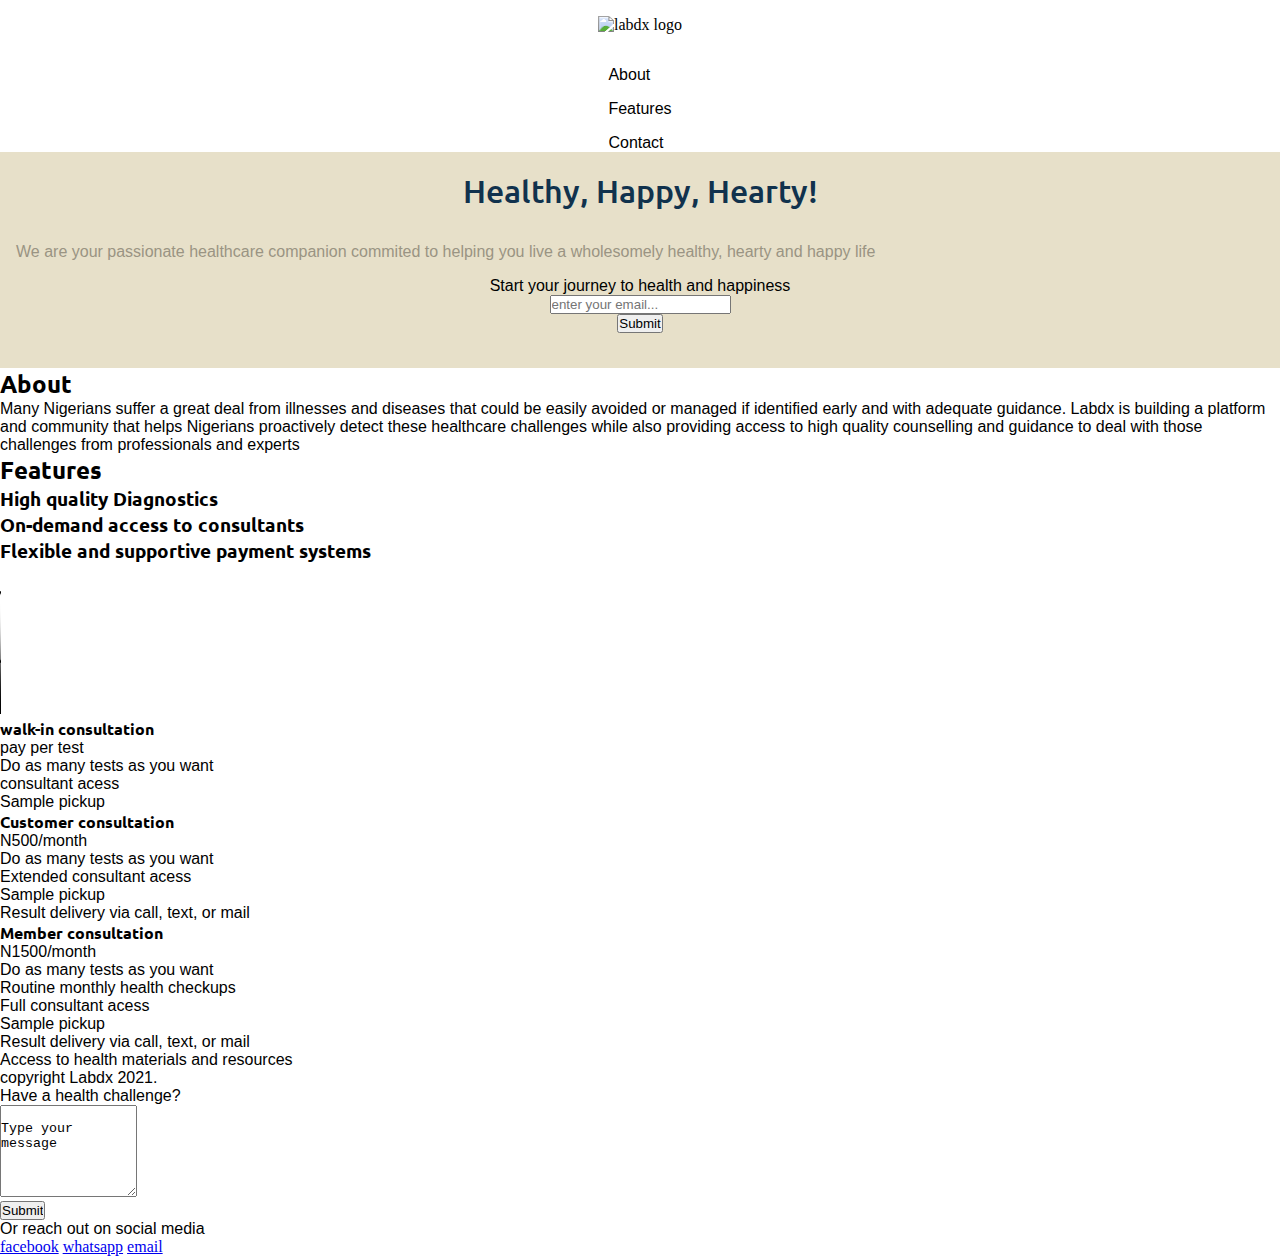
==== index.html @ f2be060b "updatedIndexfile" ====
<!DOCTYPE html>
<html lang="en"
  dir="ltr">

  <head>
    <meta charset="utf-8">
    <link href="https://fonts.googleapis.com/css2?family=Spline+Sans:wght@300;500&family=Ubuntu:wght@300;500&display=swap"
      rel="stylesheet">
    <link rel="stylesheet"
      href="indexstyles.css">
    <title>LabDx Healthcare</title>
  </head>

  <body>
    <header id="header">
      <img src=""
        id="header-img"
        alt="labdx logo">
      <nav id="nav-bar">
        <ul>
          <li id="nav-link"
            href='#about'>About</li>
          <li id="nav-link"
            href='#features'>Features</li>
          <li id="nav-link"
            href='#contact'>Contact</li>
        </ul>
      </nav>
    </header>

    <main>
      <section class="banner">
        <h1 class="header-text">Healthy, Happy, Hearty!</h1>
        <p class="description">We are your passionate healthcare companion commited to
          helping you live a wholesomely healthy, hearty and happy life</p>

        <form id="form"
          class="email-list"
          action=""
          method="">
          <label for="email">Start your journey to health and happiness</label><br>
          <input id="email"
            type="email"
            name="email"
            value=""
            placeholder="enter your email..."><br>
          <input type="submit"
            name=""
            value="Submit">
        </form>
      </section>

      <section id="About">
        <h2>About</h2>
        <p>Many Nigerians suffer a great deal from illnesses and diseases that
          could be easily avoided or managed if identified early and with adequate guidance.
          Labdx is building a platform and community that helps Nigerians proactively detect
          these healthcare challenges while also providing access to high quality counselling
          and guidance to deal with those challenges from professionals and experts </p>
      </section>

      <section id="features">
        <h2>Features</h2>
        <div class="feature-1">
          <h3>High quality Diagnostics</h3>

        </div>

        <div class="feature">
          <h3>On-demand access to consultants</h3>

        </div>

        <div class="feature">
          <h3>Flexible and supportive payment systems</h3>
        </div>

        <div class="video-embed">
          <video src="videofile.ogg"
            autoplay
            poster="posterimage.jpg"
            controls
            autoplay="none">
          </video>

        </div>
      </section>

      <section id="services">
        <div class="services">
          <h4>walk-in consultation</h4>
          <p>pay per test</p>

          <ul>
            <li>Do as many tests as you want</li>
            <li>consultant acess</li>
            <li>Sample pickup</li>
          </ul>
        </div>

        <div class="services">
          <h4>Customer consultation</h4>
          <p>N500/month</p>

          <ul>
            <li>Do as many tests as you want</li>
            <li>Extended consultant acess</li>
            <li>Sample pickup</li>
            <li>Result delivery via call, text, or mail</li>
          </ul>
        </div>

        <div class="services">
          <h4>Member consultation</h4>
          <p>N1500/month</p>

          <ul>
            <li>Do as many tests as you want</li>
            <li>Routine monthly health checkups</li>
            <li>Full consultant acess</li>
            <li>Sample pickup</li>
            <li>Result delivery via call, text, or mail</li>
            <li>Access to health materials and resources</li>
          </ul>
        </div>
      </section>
      <footer>
        <p>copyright Labdx 2021.</p>
        <div class="contact-us">
          <form class=""
            action=""
            method="">
            <label for="textarea">Have a health challenge?</label><br>
            <textarea id="textarea"
              name="message"
              rows="6"
              cols="15">
              Type your message
            </textarea><br>

            <input type="submit">

          </form>
          <p>Or reach out on social media</p>
          <a href="#">facebook</a>
          <a href="#">whatsapp</a>
          <a href="#">email</a>

        </div>
      </footer>
    </main>

  </body>

</html>
---- indexstyles.css ----
* {
  margin: 0;
  padding: 0;
}

html {
  box-sizing: border-box;
}

:root {
  --primaryfont: 'Ubuntu', sans-serif;
  --secondaryfont: 'Spline', sans-serif;
  --backgroundcolor: #E7E0C9;
  --primarycolor: #11324D;
  --secondarycolor: #9A9483;
  --margin: 0 1em;
}

h1, h2, h3, h4 {
  font-family: var(--primaryfont);
}

p, li, input, label {
  font-family: var(--secondaryfont);
}

ul {
  list-style: none;
}

header {
  display: flex;
  flex-direction: column;
  align-items: center;
  padding-top: 1em;
  gap: 1em;
}

nav li {
  margin-top: 1em;
}

.banner {
  padding: 1.2em 1em;
  text-align: center;
  background-color: var(--backgroundcolor);
}

.banner>* {
  margin-bottom: 1em;
}

.header-text {
  font-weight: 500;
  color: var(--primarycolor);
}

p.description {
  text-align: justify;
  color: var(--secondarycolor);
}
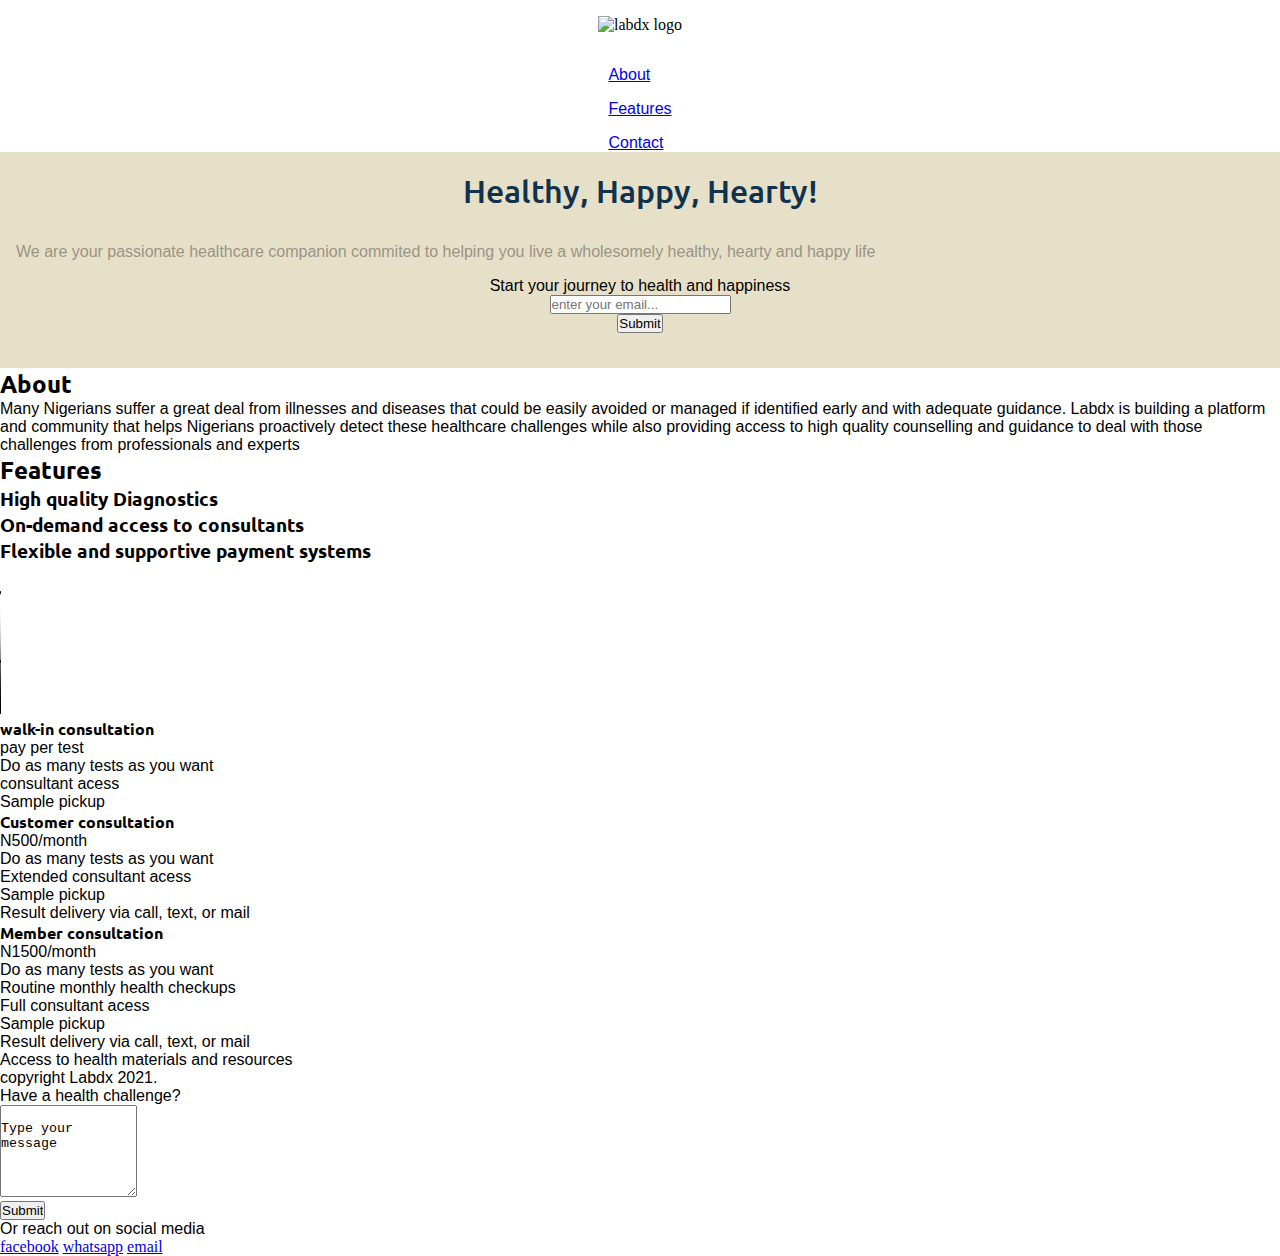
==== commit f4272283: "updatedindex.html" ====
--- a/index.html
+++ b/index.html
@@ -18,12 +18,9 @@
         alt="labdx logo">
       <nav id="nav-bar">
         <ul>
-          <li id="nav-link"
-            href='#about'>About</li>
-          <li id="nav-link"
-            href='#features'>Features</li>
-          <li id="nav-link"
-            href='#contact'>Contact</li>
+          <li id="nav-link"><a href="#about">About</a></li>
+          <li id="nav-link"><a href="#features">Features</a> </li>
+          <li id="nav-link"><a href="#footer">Contact</a></li>
         </ul>
       </nav>
     </header>
@@ -50,7 +47,7 @@
         </form>
       </section>
 
-      <section id="About">
+      <section id="about">
         <h2>About</h2>
         <p>Many Nigerians suffer a great deal from illnesses and diseases that
           could be easily avoided or managed if identified early and with adequate guidance.
@@ -124,7 +121,7 @@
           </ul>
         </div>
       </section>
-      <footer>
+      <footer id="footer">
         <p>copyright Labdx 2021.</p>
         <div class="contact-us">
           <form class=""
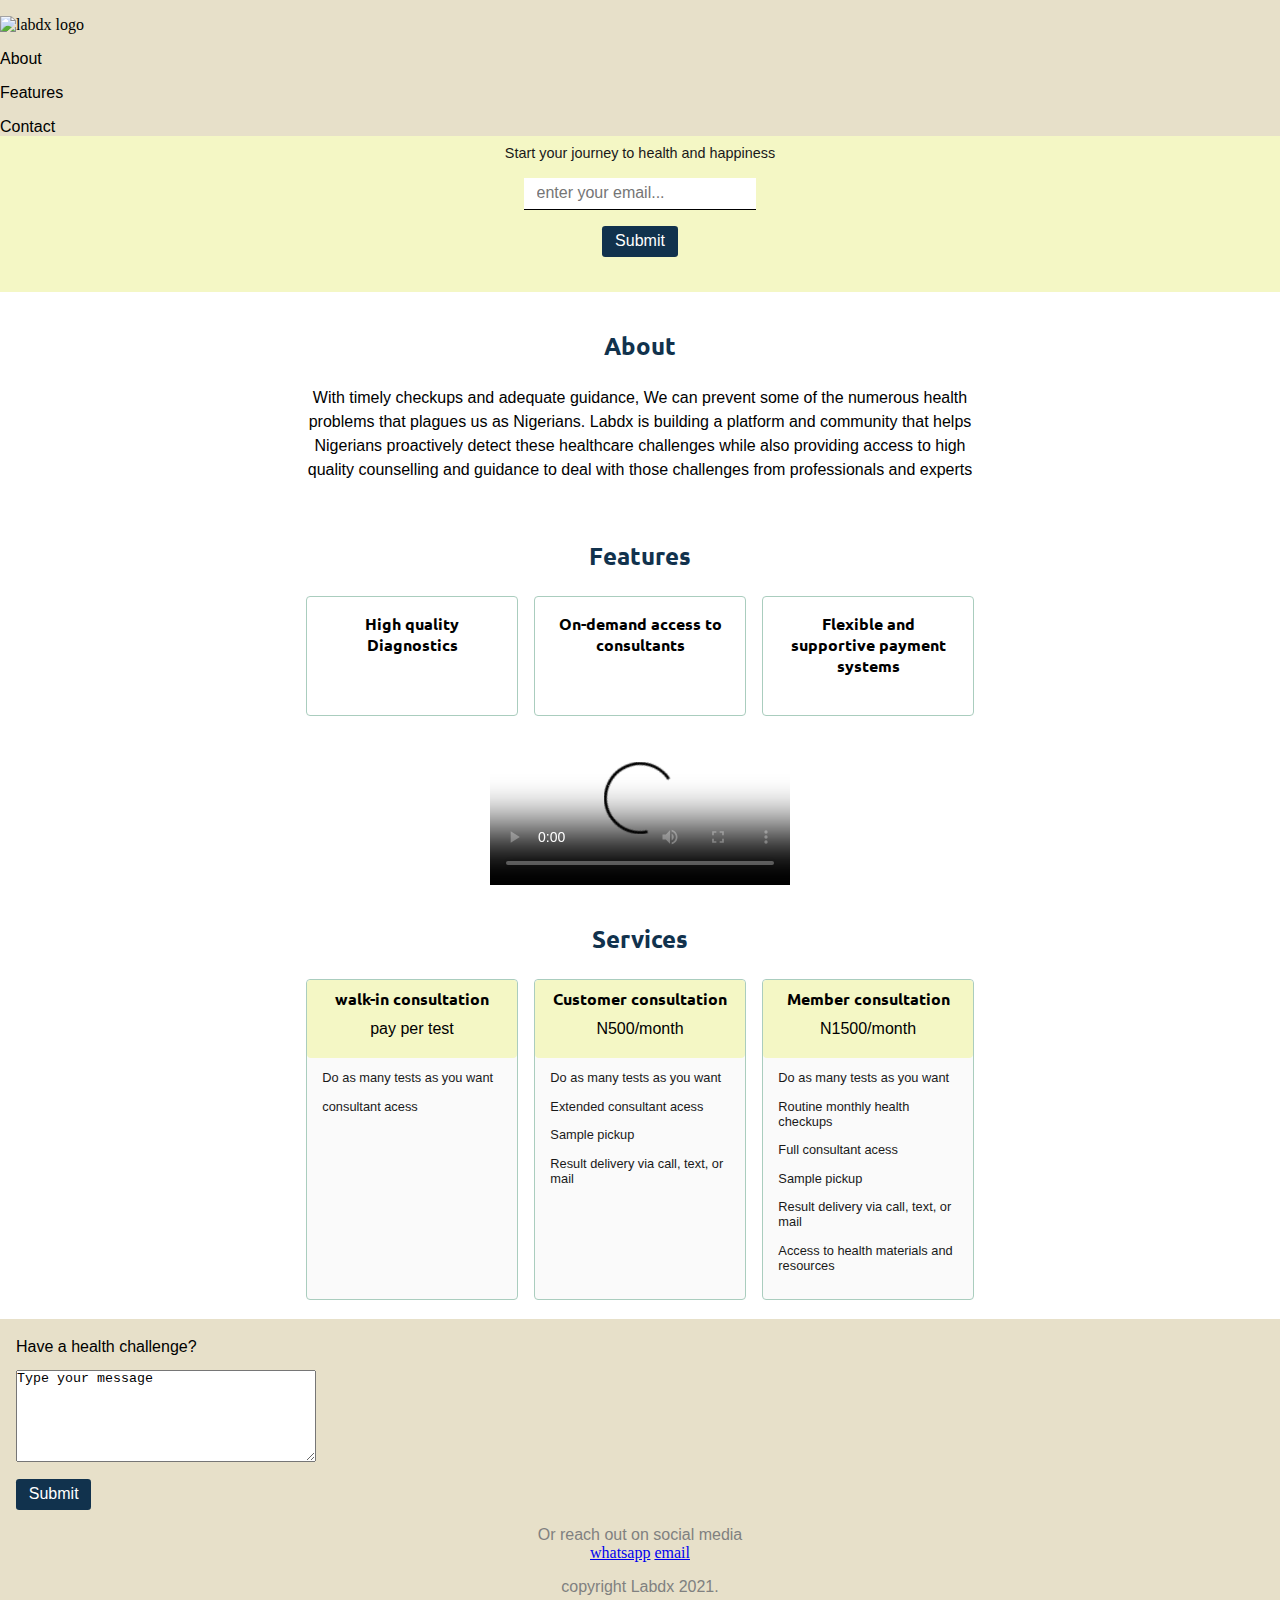
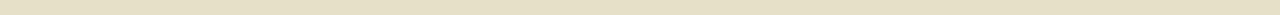
==== commit d4fcdfcd: "UpdatedIndexpage" ====
--- a/index.html
+++ b/index.html
@@ -4,10 +4,12 @@
 
   <head>
     <meta charset="utf-8">
+    <link rel="stylesheet"
+      href="indexstyles.css">
     <link href="https://fonts.googleapis.com/css2?family=Spline+Sans:wght@300;500&family=Ubuntu:wght@300;500&display=swap"
       rel="stylesheet">
-    <link rel="stylesheet"
-      href="indexstyles.css">
+    <script src="https://kit.fontawesome.com/yourcode.js"
+      crossorigin="anonymous"></script>
     <title>LabDx Healthcare</title>
   </head>
 
@@ -49,8 +51,8 @@
 
       <section id="about">
         <h2>About</h2>
-        <p>Many Nigerians suffer a great deal from illnesses and diseases that
-          could be easily avoided or managed if identified early and with adequate guidance.
+        <p>With timely checkups and adequate guidance, We can prevent some of the
+          numerous health problems that plagues us as Nigerians.
           Labdx is building a platform and community that helps Nigerians proactively detect
           these healthcare challenges while also providing access to high quality counselling
           and guidance to deal with those challenges from professionals and experts </p>
@@ -58,71 +60,79 @@
 
       <section id="features">
         <h2>Features</h2>
-        <div class="feature-1">
-          <h3>High quality Diagnostics</h3>
+        <div class="grid1">
+          <div class="feature-1 card-setup">
+            <h3>High quality Diagnostics</h3>
 
-        </div>
+          </div>
 
-        <div class="feature">
-          <h3>On-demand access to consultants</h3>
+          <div class="feature-2 card-setup">
+            <h3>On-demand access to consultants</h3>
 
-        </div>
+          </div>
 
-        <div class="feature">
-          <h3>Flexible and supportive payment systems</h3>
-        </div>
-
-        <div class="video-embed">
-          <video src="videofile.ogg"
-            autoplay
-            poster="posterimage.jpg"
-            controls
-            autoplay="none">
-          </video>
-
+          <div class="feature-3 card-setup">
+            <h3>Flexible and supportive payment systems</h3>
+          </div>
         </div>
       </section>
 
+      <div class="video-embed">
+        <video src="videofile.ogg"
+          autoplay
+          poster="posterimage.jpg"
+          controls
+          autoplay="none">
+        </video>
+
+      </div>
       <section id="services">
-        <div class="services">
-          <h4>walk-in consultation</h4>
-          <p>pay per test</p>
+        <h2>Services</h2>
+        <div class="grid2">
+          <div class="services">
+            <div class="card-title">
+              <h4>walk-in consultation</h4>
+              <p>pay per test</p>
+            </div>
 
-          <ul>
-            <li>Do as many tests as you want</li>
-            <li>consultant acess</li>
-            <li>Sample pickup</li>
-          </ul>
-        </div>
+            <ul>
+              <li>Do as many tests as you want</li>
+              <li>consultant acess</li>
 
-        <div class="services">
-          <h4>Customer consultation</h4>
-          <p>N500/month</p>
+            </ul>
+          </div>
 
-          <ul>
-            <li>Do as many tests as you want</li>
-            <li>Extended consultant acess</li>
-            <li>Sample pickup</li>
-            <li>Result delivery via call, text, or mail</li>
-          </ul>
-        </div>
+          <div class="services">
+            <div class="card-title">
+              <h4>Customer consultation</h4>
+              <p>N500/month</p>
+            </div>
+            <ul>
+              <li>Do as many tests as you want</li>
+              <li>Extended consultant acess</li>
+              <li>Sample pickup</li>
+              <li>Result delivery via call, text, or mail</li>
+            </ul>
+          </div>
 
-        <div class="services">
-          <h4>Member consultation</h4>
-          <p>N1500/month</p>
-
-          <ul>
-            <li>Do as many tests as you want</li>
-            <li>Routine monthly health checkups</li>
-            <li>Full consultant acess</li>
-            <li>Sample pickup</li>
-            <li>Result delivery via call, text, or mail</li>
-            <li>Access to health materials and resources</li>
-          </ul>
+          <div class="services services-3">
+            <div class="card-title">
+              <h4>Member consultation</h4>
+              <p>N1500/month</p>
+            </div>
+            <ul>
+              <li>Do as many tests as you want</li>
+              <li>Routine monthly health checkups</li>
+              <li>Full consultant acess</li>
+              <li>Sample pickup</li>
+              <li>Result delivery via call, text, or mail</li>
+              <li>Access to health materials and resources</li>
+            </ul>
+          </div>
         </div>
       </section>
       <footer id="footer">
-        <p>copyright Labdx 2021.</p>
+
         <div class="contact-us">
           <form class=""
             action=""
@@ -130,20 +140,21 @@
             <label for="textarea">Have a health challenge?</label><br>
             <textarea id="textarea"
               name="message"
-              rows="6"
-              cols="15">
-              Type your message
+              rows="6">Type your message
             </textarea><br>
 
             <input type="submit">
+          </form>
+        </div>
 
-          </form>
-          <p>Or reach out on social media</p>
-          <a href="#">facebook</a>
+        <p>Or reach out on social media</p>
+        <div class="sm-icons">
+          <a href="#"><i class="fa fa-facebook"></i> </a>
           <a href="#">whatsapp</a>
           <a href="#">email</a>
+        </div>
 
-        </div>
+        <p>copyright Labdx 2021.</p>
       </footer>
     </main>
 
--- a/indexstyles.css
+++ b/indexstyles.css
@@ -1,45 +1,76 @@
-* {
+*, html {
   margin: 0;
   padding: 0;
-}
-
-html {
   box-sizing: border-box;
 }
 
 :root {
   --primaryfont: 'Ubuntu', sans-serif;
   --secondaryfont: 'Spline', sans-serif;
-  --backgroundcolor: #E7E0C9;
+  --backgroundcolor: rgb(244, 247, 197);
   --primarycolor: #11324D;
-  --secondarycolor: #9A9483;
+  --secondarycolor: #191919;
+  --outlinecolor: rgb(170, 205, 190);
+  --neutralwhite: #FAFAFA;
+  --accent: #E7E0C9;
   --margin: 0 1em;
+  --padding: 1.2em 1em;
+  --line-height: calc(0.8em * 1.5)
 }
 
 h1, h2, h3, h4 {
   font-family: var(--primaryfont);
 }
 
+h3 {
+  font-size: 1em;
+}
+
 p, li, input, label {
   font-family: var(--secondaryfont);
+  font-size: 1em;
 }
 
 ul {
   list-style: none;
 }
 
+.card-setup {
+  border: 1px solid var(--outlinecolor);
+  border-radius: 4px;
+  padding: 1em 1.2em;
+}
+
+/* Main body styles */
+/* Header styles */
 header {
-  display: flex;
-  flex-direction: column;
+  /* display: flex;
+  flex-direction: row; */
   align-items: center;
   padding-top: 1em;
   gap: 1em;
+  background: var(--accent);
+  position: fixed;
+  width: 100vw;
+  top: 0;
+  left: 0;
+}
+
+nav ul {
+  /* display: flex;
+  flex-flow: row wrap; */
 }
 
 nav li {
   margin-top: 1em;
 }
 
+nav li a {
+  color: inherit;
+  text-decoration: none;
+}
+
+/* Banner styles */
 .banner {
   padding: 1.2em 1em;
   text-align: center;
@@ -51,11 +82,176 @@
 }
 
 .header-text {
-  font-weight: 500;
+  /* font-weight: 500; */
   color: var(--primarycolor);
 }
 
+p.description, label[for='email'] {
+  color: var(--secondarycolor);
+  font-size: 0.9em;
+}
+
 p.description {
-  text-align: justify;
+  line-height: var(--line-height);
+}
+
+form input#email {
+  border: none;
+  border-bottom: 1px solid;
+  margin: 1em 0;
+  padding: 0.4em 0.8em;
+}
+
+form input#email:active, form input#email:focus {
+  background: linear-gradient(to bottom, #fff, var(--backgroundcolor));
+  border-bottom: var(--primarycolor);
+  outline: none;
+}
+
+input[type='submit'] {
+  padding: 0.4em 0.8em;
+  background-color: var(--primarycolor);
+  color: #fff;
+  border: none;
+  border-radius: 0.2em;
+}
+
+input[type='submit']:hover {
+  background-color: var(--backgroundcolor);
+  color: var(--primarycolor);
+  box-shadow: 0px 2px 6px var(--secondarycolor);
+}
+
+/* body content styles */
+section#about, section#features, section#services {
+  padding: var(--padding);
+  text-align: center;
+  margin: 1.2em auto 0;
+  max-width: 700px;
+}
+
+#about h2, #features h2, #services h2 {
+  color: var(--primarycolor);
+  margin-bottom: 1em;
+}
+
+#about h2:hover, #features h2:hover, #services h2:hover {
+  border-bottom: 1px solid;
+  transition: border 2s ease;
+}
+
+#about p {
+  --line-height: calc(1em * 1.5);
+  line-height: var(--line-height);
+}
+
+.grid1 {
+  display: grid;
+  grid-template-columns: repeat(auto-fit, minmax(150px, 1fr));
+  grid-auto-flow: row;
+  grid-gap: 1em;
+  justify-items: center;
+}
+
+.grid1 div {
+  max-width: 220px;
+  height: 120px;
+}
+
+.video-embed {
+  max-width: 100%;
+  display: flex;
+  justify-content: center;
+}
+
+.video-embed video {
+  max-width: 100%;
+  height: auto;
+  margin: 0 auto;
+}
+
+.grid2 {
+  display: grid;
+  grid-template-columns: repeat(auto-fit, minmax(200px, 1fr));
+  grid-auto-flow: row;
+  grid-gap: 1em;
+}
+
+.services {
+  height: auto;
+  background: var(--neutralwhite);
+  border: 1px solid var(--outlinecolor);
+  border-radius: 4px;
+}
+
+.card-title {
+  background: #f4f7c5;
+  width: 100%;
+  padding: 0.5em 1em;
+  border-radius: 4px;
+}
+
+.services p {
+  margin: 0.7em 0;
+}
+
+.services ul {
   color: var(--secondarycolor);
+  font-size: 0.8em;
+  text-align: left;
+  padding: 1em 1.2em;
+}
+
+.services ul li {
+  margin-bottom: calc(0.7em * 1.5);
+}
+
+.services:hover {
+  box-shadow: 2px 2px 8px rgba(17, 50, 77, 0.5);
+}
+
+#footer {
+  text-align: center;
+  padding: var(--padding);
+  background: var(--accent)
+}
+
+#footer .contact-us form {
+  text-align: left;
+}
+
+#textarea {
+  margin: 1em auto;
+  width: 100%;
+  max-width: 300px;
+}
+
+#footer p {
+  color: grey;
+  margin-top: 1em;
+}
+
+/* Responsive media styles */
+@media screen and (min-width: 365px) and (max-width: 520px) {
+  .feature-3 {
+    grid-column: 1/3;
+  }
+}
+
+@media screen and (min-width: 464px) and (max-width: 680px) {
+  .services-3 {
+    grid-column: 1/3;
+  }
+
+  .services-3 ul {
+    display: inline-block;
+    margin: 0 auto;
+  }
+}
+
+@media screen and (min-width: 760px) {
+  .description {
+    width: 45vw;
+    margin: 0 auto 1.2em;
+  }
 }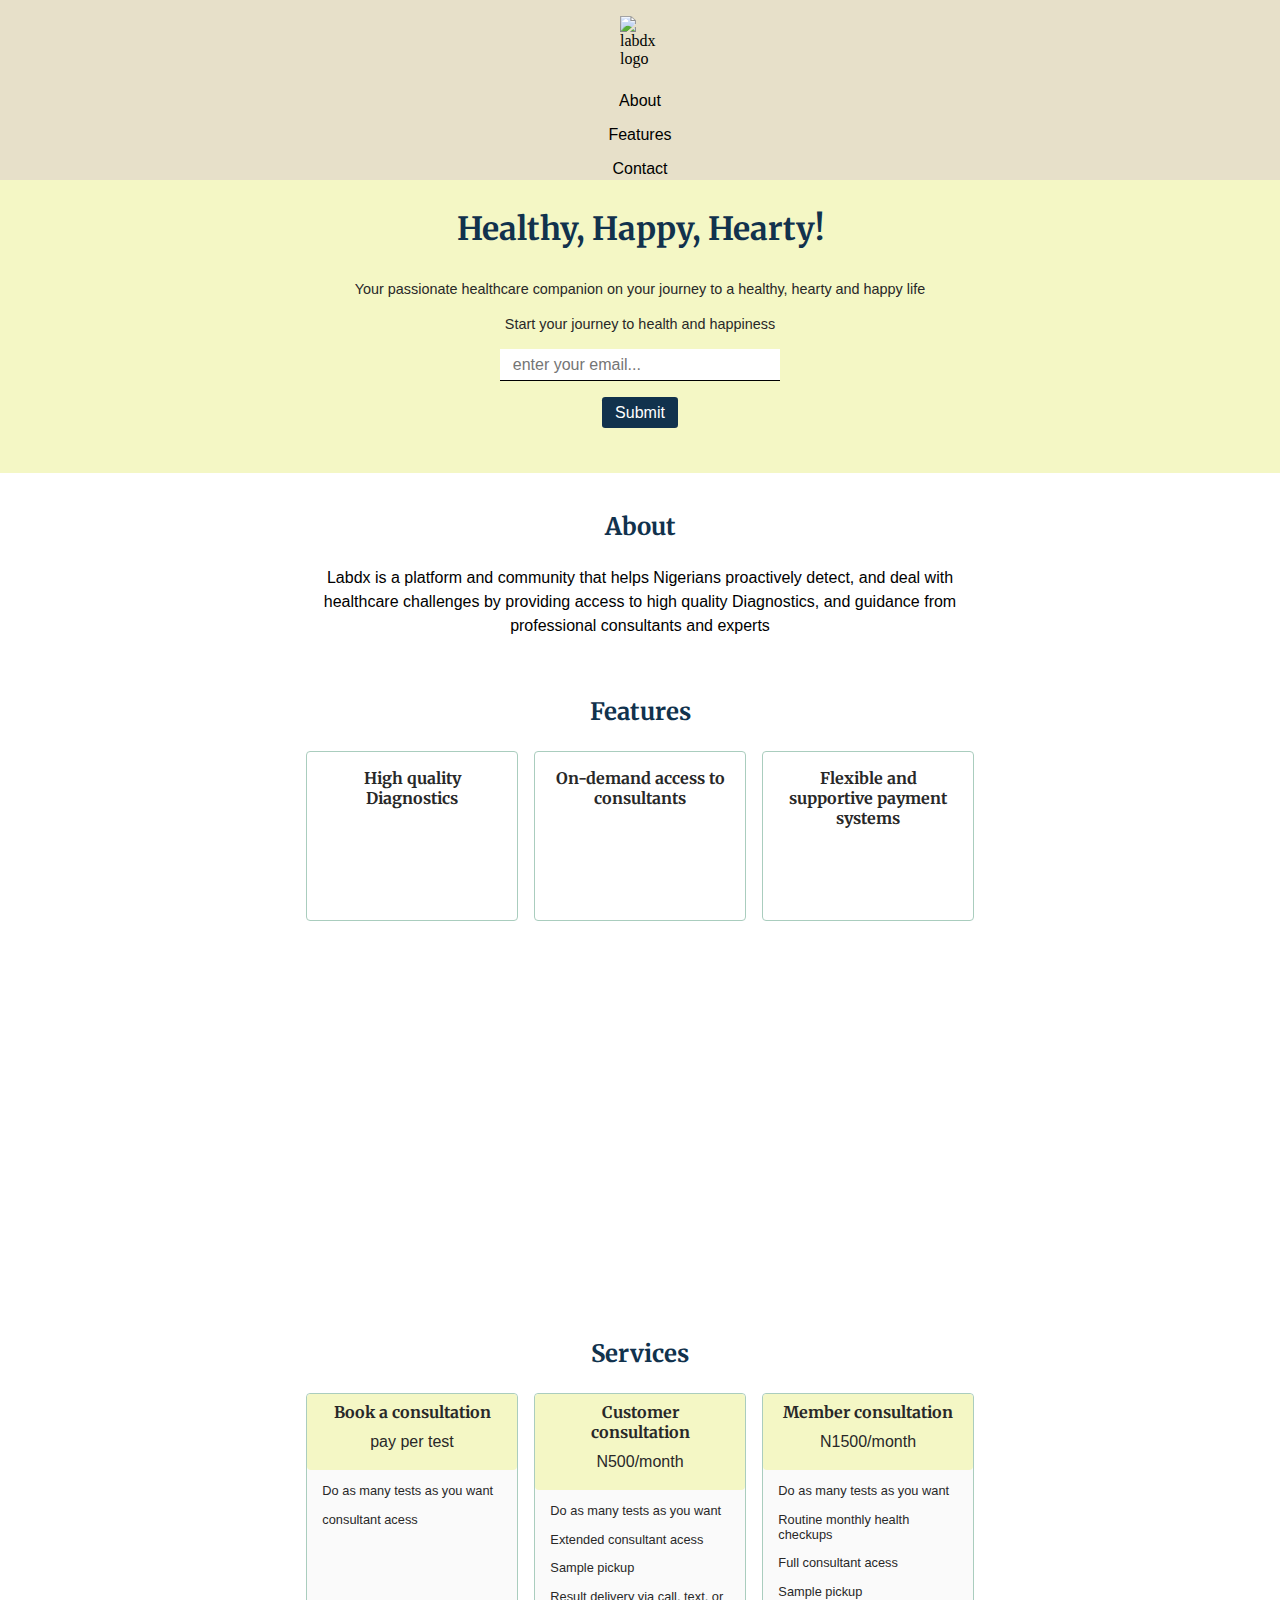
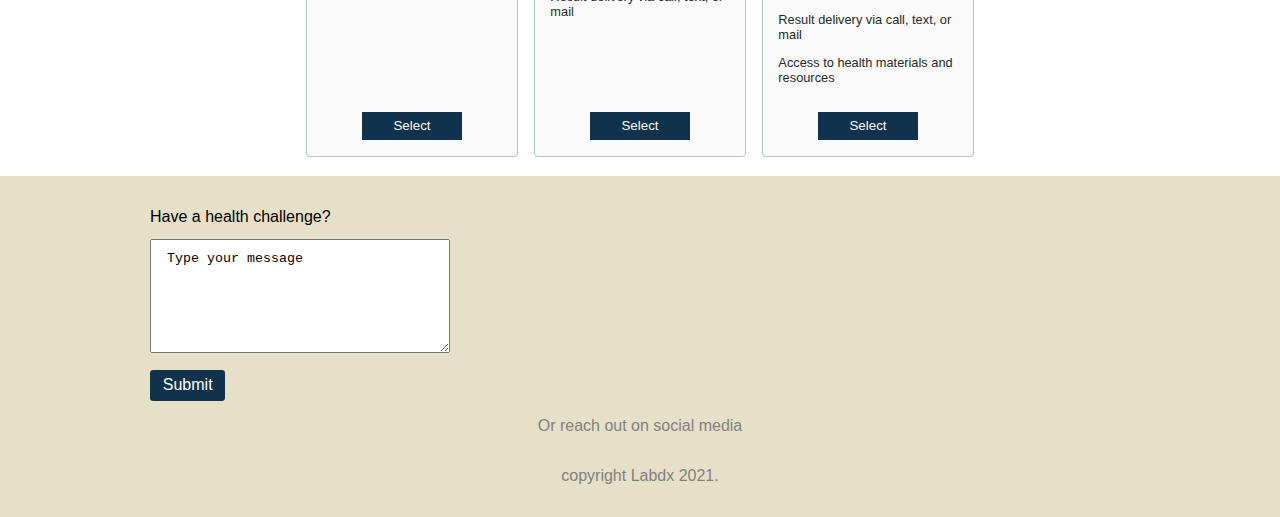
==== commit dccd45e4: "UpdatedIndex.html" ====
--- a/index.html
+++ b/index.html
@@ -4,25 +4,30 @@
 
   <head>
     <meta charset="utf-8">
+    <meta name="viewport"
+      content="width=device-width, initial-scale=1">
     <link rel="stylesheet"
       href="indexstyles.css">
-    <link href="https://fonts.googleapis.com/css2?family=Spline+Sans:wght@300;500&family=Ubuntu:wght@300;500&display=swap"
+    <link href="https://fonts.googleapis.com/css2?family=Merriweather:ital,wght@0,400;0,700;1,300&family=Spline+Sans:wght@300&display=swap"
       rel="stylesheet">
-    <script src="https://kit.fontawesome.com/yourcode.js"
-      crossorigin="anonymous"></script>
+    <script src="https://use.fontawesome.com/7e19710f06.js"></script>
     <title>LabDx Healthcare</title>
   </head>
 
   <body>
     <header id="header">
-      <img src=""
+      <img src="https://www.pngkey.com/png/full/33-337638_medicine-logo-png-1-medical-logo.png"
         id="header-img"
-        alt="labdx logo">
+        alt="labdx logo"
+        width="40px">
       <nav id="nav-bar">
         <ul>
-          <li id="nav-link"><a href="#about">About</a></li>
-          <li id="nav-link"><a href="#features">Features</a> </li>
-          <li id="nav-link"><a href="#footer">Contact</a></li>
+          <li><a class="nav-link"
+              href="#about">About</a></li>
+          <li><a class="nav-link"
+              href="#features">Features</a> </li>
+          <li><a class="nav-link"
+              href="#footer">Contact</a></li>
         </ul>
       </nav>
     </header>
@@ -30,20 +35,21 @@
     <main>
       <section class="banner">
         <h1 class="header-text">Healthy, Happy, Hearty!</h1>
-        <p class="description">We are your passionate healthcare companion commited to
-          helping you live a wholesomely healthy, hearty and happy life</p>
+        <p class="description">Your passionate healthcare companion on your journey to a healthy, hearty and happy life</p>
 
         <form id="form"
           class="email-list"
-          action=""
-          method="">
+          action="https://www.freecodecamp.com/email-submit"
+          method="GET">
           <label for="email">Start your journey to health and happiness</label><br>
           <input id="email"
             type="email"
             name="email"
             value=""
-            placeholder="enter your email..."><br>
+            placeholder="enter your email..."
+            tabindex="1"><br>
           <input type="submit"
+            id="submit"
             name=""
             value="Submit">
         </form>
@@ -51,11 +57,10 @@
 
       <section id="about">
         <h2>About</h2>
-        <p>With timely checkups and adequate guidance, We can prevent some of the
-          numerous health problems that plagues us as Nigerians.
-          Labdx is building a platform and community that helps Nigerians proactively detect
-          these healthcare challenges while also providing access to high quality counselling
-          and guidance to deal with those challenges from professionals and experts </p>
+        <p>
+          Labdx is a platform and community that helps Nigerians proactively detect, and deal with
+          healthcare challenges by providing access to high quality Diagnostics,
+          and guidance from professional consultants and experts </p>
       </section>
 
       <section id="features">
@@ -63,35 +68,44 @@
         <div class="grid1">
           <div class="feature-1 card-setup">
             <h3>High quality Diagnostics</h3>
+            <i class="fa fa-check-square-o"
+              aria-hidden="true"></i>
 
           </div>
 
           <div class="feature-2 card-setup">
             <h3>On-demand access to consultants</h3>
+            <i class="fa fa-handshake-o"
+              aria-hidden="true"></i>
 
           </div>
 
           <div class="feature-3 card-setup">
             <h3>Flexible and supportive payment systems</h3>
+            <i class="fa fa-money"
+              aria-hidden="true"></i>
           </div>
         </div>
       </section>
 
       <div class="video-embed">
-        <video src="videofile.ogg"
-          autoplay
-          poster="posterimage.jpg"
-          controls
-          autoplay="none">
-        </video>
+        <iframe id="video"
+          width="560"
+          height="315"
+          src="https://www.youtube.com/embed/yqS7oOSKPLw"
+          title="YouTube video player"
+          frameborder="0"
+          allow="accelerometer; autoplay; clipboard-write; encrypted-media; gyroscope; picture-in-picture"
+          allowfullscreen></iframe>
 
       </div>
+
       <section id="services">
         <h2>Services</h2>
         <div class="grid2">
           <div class="services">
-            <div class="card-title">
-              <h4>walk-in consultation</h4>
+            <div class="card-title service-1">
+              <h4>Book a consultation</h4>
               <p>pay per test</p>
             </div>
 
@@ -100,10 +114,13 @@
               <li>consultant acess</li>
 
             </ul>
+            <button class="services-button"
+              type="button"
+              name="button">Select</button>
           </div>
 
           <div class="services">
-            <div class="card-title">
+            <div class="card-title service-2">
               <h4>Customer consultation</h4>
               <p>N500/month</p>
             </div>
@@ -113,9 +130,12 @@
               <li>Sample pickup</li>
               <li>Result delivery via call, text, or mail</li>
             </ul>
+            <button class="services-button"
+              type="button"
+              name="button">Select</button>
           </div>
 
-          <div class="services services-3">
+          <div class="services service-3">
             <div class="card-title">
               <h4>Member consultation</h4>
               <p>N1500/month</p>
@@ -128,6 +148,9 @@
               <li>Result delivery via call, text, or mail</li>
               <li>Access to health materials and resources</li>
             </ul>
+            <button class="services-button"
+              type="button"
+              name="button">Select</button>
           </div>
         </div>
       </section>
@@ -149,15 +172,18 @@
 
         <p>Or reach out on social media</p>
         <div class="sm-icons">
-          <a href="#"><i class="fa fa-facebook"></i> </a>
-          <a href="#">whatsapp</a>
-          <a href="#">email</a>
+          <a href="#"><i class="fa fa-facebook-square"></i></i> </a>
+          <!-- <a href="#"><i class="fa fa-whatsapp-square"></i></a> -->
+          <a href="#"><i class="fa fa-envelope"></i></a>
         </div>
 
         <p>copyright Labdx 2021.</p>
       </footer>
     </main>
 
+    <script src="https://cdn.freecodecamp.org/testable-projects-fcc/v1/bundle.js"
+      charset="utf-8"></script>
+
   </body>
 
 </html>--- a/indexstyles.css
+++ b/indexstyles.css
@@ -1,15 +1,20 @@
+/* Global/General style declarations */
 *, html {
   margin: 0;
   padding: 0;
   box-sizing: border-box;
 }
 
+html {
+  scroll-behavior: smooth;
+}
+
 :root {
-  --primaryfont: 'Ubuntu', sans-serif;
+  --primaryfont: 'Merriweather', serif;
   --secondaryfont: 'Spline', sans-serif;
   --backgroundcolor: rgb(244, 247, 197);
   --primarycolor: #11324D;
-  --secondarycolor: #191919;
+  --secondarycolor: rgb(40, 40, 40);
   --outlinecolor: rgb(170, 205, 190);
   --neutralwhite: #FAFAFA;
   --accent: #E7E0C9;
@@ -26,6 +31,10 @@
   font-size: 1em;
 }
 
+h3, h4, .card-title p {
+  color: var(--secondarycolor);
+}
+
 p, li, input, label {
   font-family: var(--secondaryfont);
   font-size: 1em;
@@ -35,30 +44,39 @@
   list-style: none;
 }
 
+/* Atomic classes */
 .card-setup {
   border: 1px solid var(--outlinecolor);
   border-radius: 4px;
   padding: 1em 1.2em;
 }
 
-/* Main body styles */
+/* Body Content styles
+
+ */
 /* Header styles */
 header {
-  /* display: flex;
-  flex-direction: row; */
+  display: flex;
+  flex-direction: column;
   align-items: center;
-  padding-top: 1em;
-  gap: 1em;
+  padding: 1em 0;
+  gap: 0.5em;
   background: var(--accent);
-  position: fixed;
+  position: sticky;
+  top: 0;
+  z-index: 555;
   width: 100vw;
-  top: 0;
-  left: 0;
+  height: 50px;
+  overflow-y: hidden;
+  transition: 1s ease;
+}
+
+header:hover {
+  height: 180px;
 }
 
 nav ul {
-  /* display: flex;
-  flex-flow: row wrap; */
+  text-align: center;
 }
 
 nav li {
@@ -70,9 +88,18 @@
   text-decoration: none;
 }
 
+nav li a:hover,
+nav li a:active {
+  color: var(--neutralwhite);
+  text-decoration: underline;
+}
+
+/* Main styles
+
+ */
 /* Banner styles */
 .banner {
-  padding: 1.2em 1em;
+  padding: 1.8em 2em;
   text-align: center;
   background-color: var(--backgroundcolor);
 }
@@ -82,7 +109,7 @@
 }
 
 .header-text {
-  /* font-weight: 500; */
+  font-weight: 700;
   color: var(--primarycolor);
 }
 
@@ -100,11 +127,12 @@
   border-bottom: 1px solid;
   margin: 1em 0;
   padding: 0.4em 0.8em;
+  width: clamp(280px, 3vw, 700px);
 }
 
 form input#email:active, form input#email:focus {
   background: linear-gradient(to bottom, #fff, var(--backgroundcolor));
-  border-bottom: var(--primarycolor);
+  border: 1px solid var(--primarycolor);
   outline: none;
 }
 
@@ -122,7 +150,6 @@
   box-shadow: 0px 2px 6px var(--secondarycolor);
 }
 
-/* body content styles */
 section#about, section#features, section#services {
   padding: var(--padding);
   text-align: center;
@@ -154,20 +181,32 @@
 }
 
 .grid1 div {
+  display: flex;
+  flex-direction: column;
   max-width: 220px;
-  height: 120px;
+  height: 170px;
+}
+
+.grid1 div h3 {
+  flex-grow: 1;
+}
+
+.grid1 div i {
+  font-size: 2em;
+  color: var(--secondarycolor);
+  margin-top: 1.2em;
 }
 
 .video-embed {
   max-width: 100%;
   display: flex;
   justify-content: center;
+  margin: 2em 0;
 }
 
 .video-embed video {
   max-width: 100%;
   height: auto;
-  margin: 0 auto;
 }
 
 .grid2 {
@@ -178,7 +217,10 @@
 }
 
 .services {
+  display: flex;
+  flex-flow: column;
   height: auto;
+  padding-bottom: 1em;
   background: var(--neutralwhite);
   border: 1px solid var(--outlinecolor);
   border-radius: 4px;
@@ -200,6 +242,7 @@
   font-size: 0.8em;
   text-align: left;
   padding: 1em 1.2em;
+  flex-grow: 1;
 }
 
 .services ul li {
@@ -208,6 +251,15 @@
 
 .services:hover {
   box-shadow: 2px 2px 8px rgba(17, 50, 77, 0.5);
+}
+
+.services-button {
+  width: 100px;
+  padding: 0.5em 1em;
+  background-color: var(--primarycolor);
+  color: var(--neutralwhite);
+  border: none;
+  align-self: center;
 }
 
 #footer {
@@ -221,9 +273,11 @@
 }
 
 #textarea {
+  --padding: 0.8em 1.2em;
   margin: 1em auto;
   width: 100%;
   max-width: 300px;
+  padding: var(--padding);
 }
 
 #footer p {
@@ -231,19 +285,31 @@
   margin-top: 1em;
 }
 
+.sm-icons {
+  margin: 1em auto;
+  display: flex;
+  justify-content: space-between;
+  max-width: 60px;
+}
+
+.sm-icons a {
+  color: var(--secondarycolor);
+  text-decoration: none;
+}
+
 /* Responsive media styles */
-@media screen and (min-width: 365px) and (max-width: 520px) {
+@media screen and (min-width: 365px) and (max-width: 531px) {
   .feature-3 {
     grid-column: 1/3;
   }
 }
 
 @media screen and (min-width: 464px) and (max-width: 680px) {
-  .services-3 {
-    grid-column: 1/3;
-  }
-
-  .services-3 ul {
+  .service-3 {
+    grid-column: 1/4;
+  }
+
+  .service-3 ul {
     display: inline-block;
     margin: 0 auto;
   }
@@ -254,4 +320,8 @@
     width: 45vw;
     margin: 0 auto 1.2em;
   }
+
+  footer#footer {
+    padding: 2em 150px;
+  }
 }